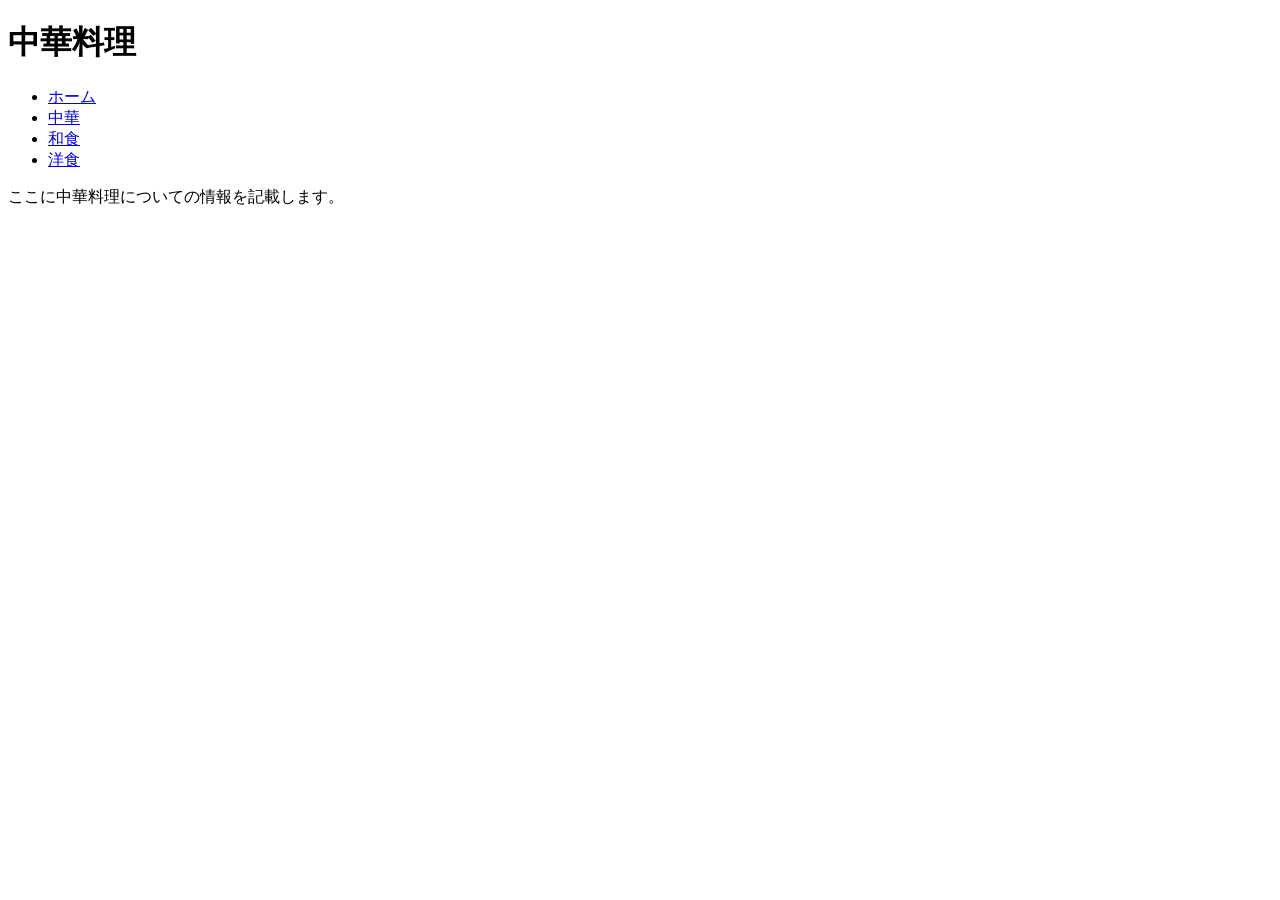
==== tyuka.html @ 07c3b8f2 "ワイヤーフレームの図のようにレイアウトになるように変更 サイドバーを追加" ====
<!DOCTYPE html>
<html lang="ja">
    <head>
        <meta charset="UTF-8">
        <title>中華料理</title>
        <link rel="stylesheet" type="text/css" href="css/tyuka.css">
    </head>
    <body>
        <div id="container">
            <div class="sidebar">
                <h1>中華料理</h1>
                <ul>
                    <li><a href="index.html">ホーム</a></li>
                    <li><a href="tyuka.html">中華</a></li>
                    <li><a href="wasyoku.html">和食</a></li>
                    <li><a href="yosyoku.html">洋食</a></li>
                </ul>
            </div>
            <div class="content">
                <p>ここに中華料理についての情報を記載します。</p>
            </div>
        </div>
    </body>
</html>
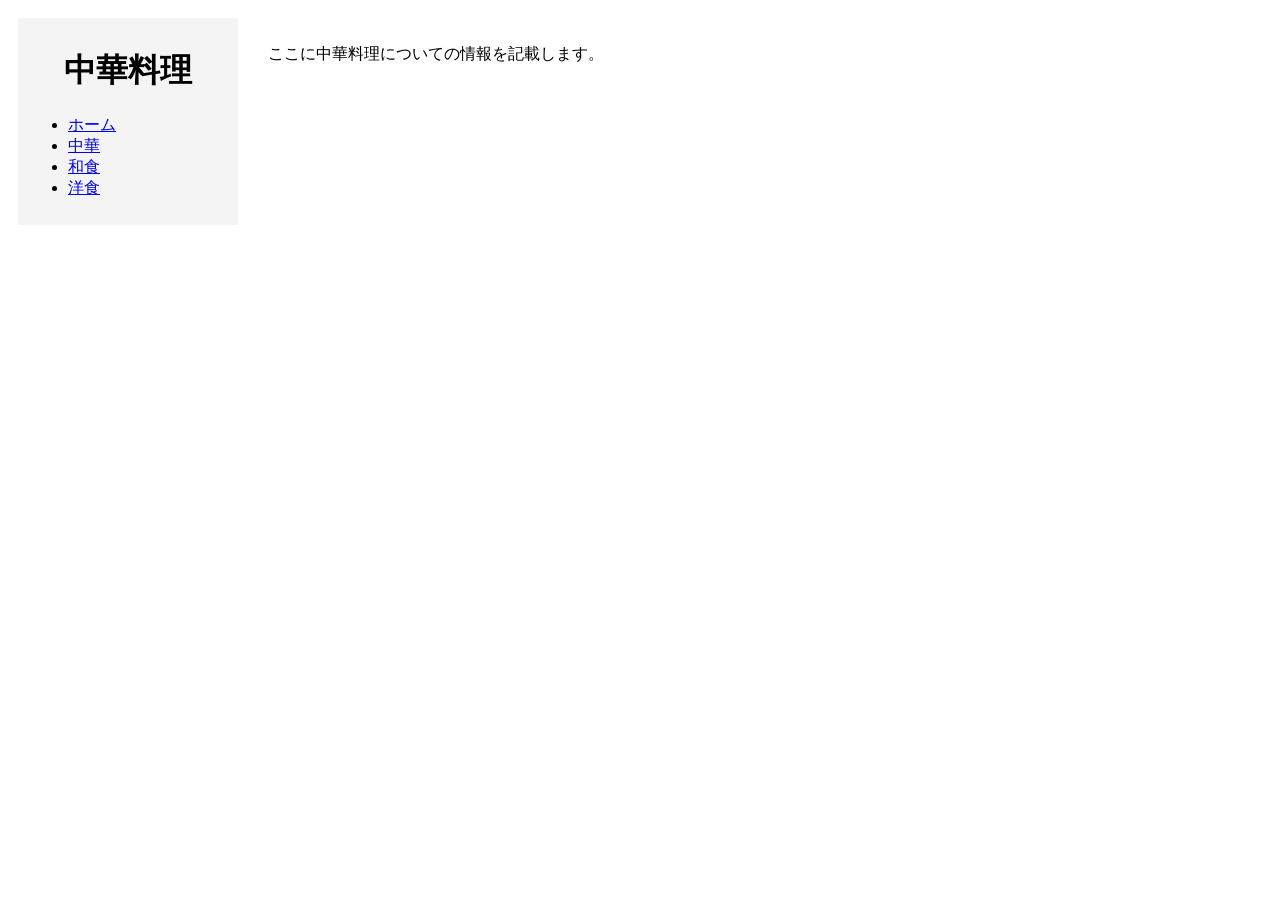
==== commit f57c880c: "CSS適用されるように変更" ====
--- a/tyuka.html
+++ b/tyuka.html
@@ -3,17 +3,17 @@
     <head>
         <meta charset="UTF-8">
         <title>中華料理</title>
-        <link rel="stylesheet" type="text/css" href="css/tyuka.css">
+        <link rel="stylesheet" type="text/css" href="./CSS/tyuka.css">
     </head>
     <body>
         <div id="container">
             <div class="sidebar">
                 <h1>中華料理</h1>
                 <ul>
-                    <li><a href="index.html">ホーム</a></li>
-                    <li><a href="tyuka.html">中華</a></li>
-                    <li><a href="wasyoku.html">和食</a></li>
-                    <li><a href="yosyoku.html">洋食</a></li>
+                    <li><a href="./index.html">ホーム</a></li>
+                    <li><a href="./tyuka.html">中華</a></li>
+                    <li><a href="./wasyoku.html">和食</a></li>
+                    <li><a href="./yosyoku.html">洋食</a></li>
                 </ul>
             </div>
             <div class="content">
--- a/CSS/tyuka.css
+++ b/CSS/tyuka.css
@@ -0,0 +1,25 @@
+#container {
+    display: flex;
+    flex-direction: row;
+}
+
+.sidebar {
+    position: sticky;
+    top: 10px;
+    width: auto; 
+    min-width: 200px;
+    background-color: #f4f4f4;
+    margin: 10px 10px 10px 10px;
+    padding: 10px;
+}
+
+.sidebar h1 {
+    white-space: nowrap;
+    text-align: center;
+}
+
+.content {
+    flex: 1;
+    margin: 10px 10px 10px 10px;
+    padding: 10px;
+}
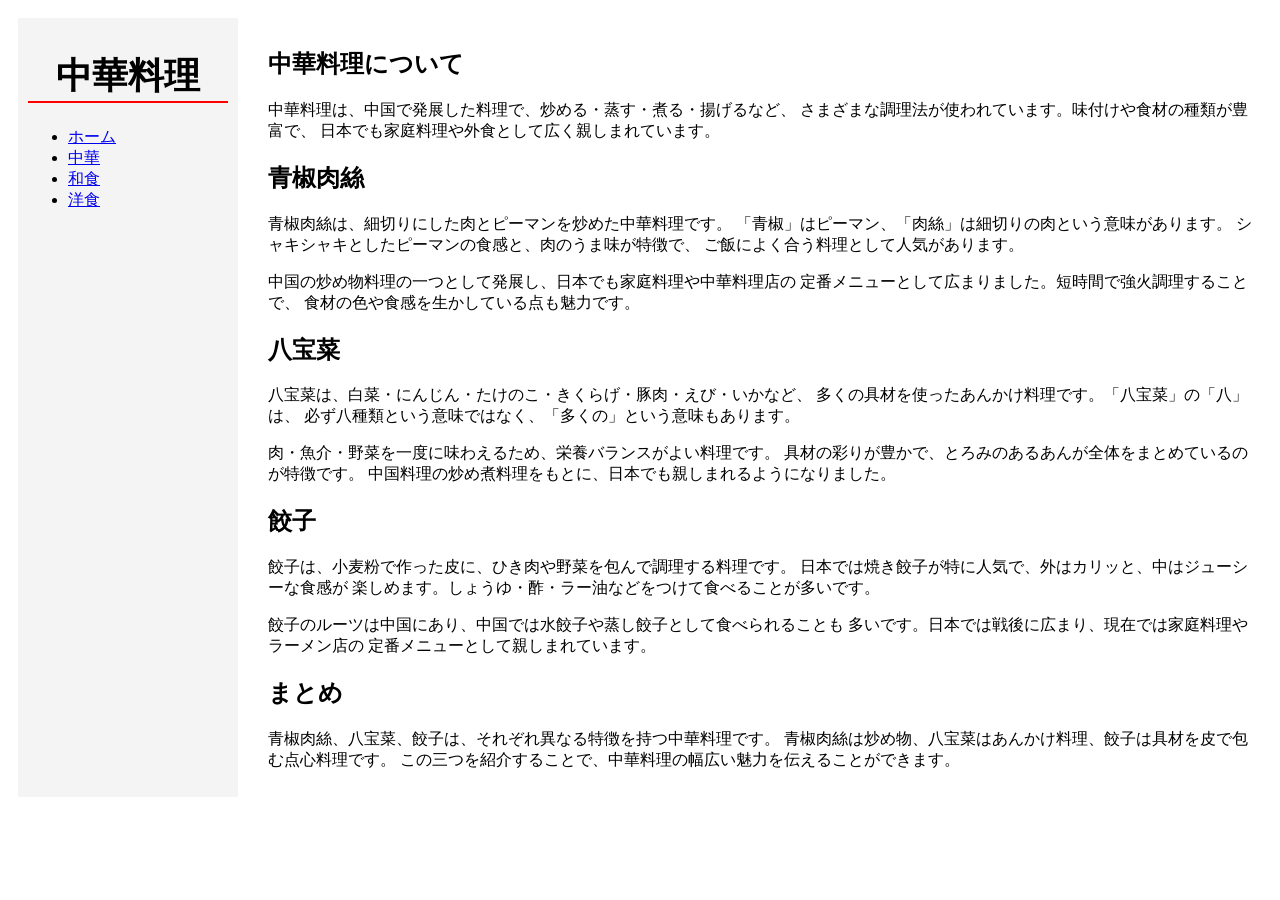
==== commit 99a40250: "中華料理の説明を書いた" ====
--- a/tyuka.html
+++ b/tyuka.html
@@ -16,8 +16,58 @@
                     <li><a href="./yosyoku.html">洋食</a></li>
                 </ul>
             </div>
+
             <div class="content">
-                <p>ここに中華料理についての情報を記載します。</p>
+                <h2>中華料理について</h2>
+                <p>
+                    中華料理は、中国で発展した料理で、炒める・蒸す・煮る・揚げるなど、
+                    さまざまな調理法が使われています。味付けや食材の種類が豊富で、
+                    日本でも家庭料理や外食として広く親しまれています。
+                </p>
+
+                <h2>青椒肉絲</h2>
+                <p>
+                    青椒肉絲は、細切りにした肉とピーマンを炒めた中華料理です。
+                    「青椒」はピーマン、「肉絲」は細切りの肉という意味があります。
+                    シャキシャキとしたピーマンの食感と、肉のうま味が特徴で、
+                    ご飯によく合う料理として人気があります。
+                </p>
+                <p>
+                    中国の炒め物料理の一つとして発展し、日本でも家庭料理や中華料理店の
+                    定番メニューとして広まりました。短時間で強火調理することで、
+                    食材の色や食感を生かしている点も魅力です。
+                </p>
+
+                <h2>八宝菜</h2>
+                <p>
+                    八宝菜は、白菜・にんじん・たけのこ・きくらげ・豚肉・えび・いかなど、
+                    多くの具材を使ったあんかけ料理です。「八宝菜」の「八」は、
+                    必ず八種類という意味ではなく、「多くの」という意味もあります。
+                </p>
+                <p>
+                    肉・魚介・野菜を一度に味わえるため、栄養バランスがよい料理です。
+                    具材の彩りが豊かで、とろみのあるあんが全体をまとめているのが特徴です。
+                    中国料理の炒め煮料理をもとに、日本でも親しまれるようになりました。
+                </p>
+
+                <h2>餃子</h2>
+                <p>
+                    餃子は、小麦粉で作った皮に、ひき肉や野菜を包んで調理する料理です。
+                    日本では焼き餃子が特に人気で、外はカリッと、中はジューシーな食感が
+                    楽しめます。しょうゆ・酢・ラー油などをつけて食べることが多いです。
+                </p>
+                <p>
+                    餃子のルーツは中国にあり、中国では水餃子や蒸し餃子として食べられることも
+                    多いです。日本では戦後に広まり、現在では家庭料理やラーメン店の
+                    定番メニューとして親しまれています。
+                </p>
+
+                <h2>まとめ</h2>
+                <p>
+                    青椒肉絲、八宝菜、餃子は、それぞれ異なる特徴を持つ中華料理です。
+                    青椒肉絲は炒め物、八宝菜はあんかけ料理、餃子は具材を皮で包む点心料理です。
+                    この三つを紹介することで、中華料理の幅広い魅力を伝えることができます。
+                </p>
             </div>
         </div>
     </body>
--- a/CSS/tyuka.css
+++ b/CSS/tyuka.css
@@ -16,6 +16,8 @@
 .sidebar h1 {
     white-space: nowrap;
     text-align: center;
+    font-size: 36px;
+    border-bottom: 2px solid #ff0000;
 }
 
 .content {
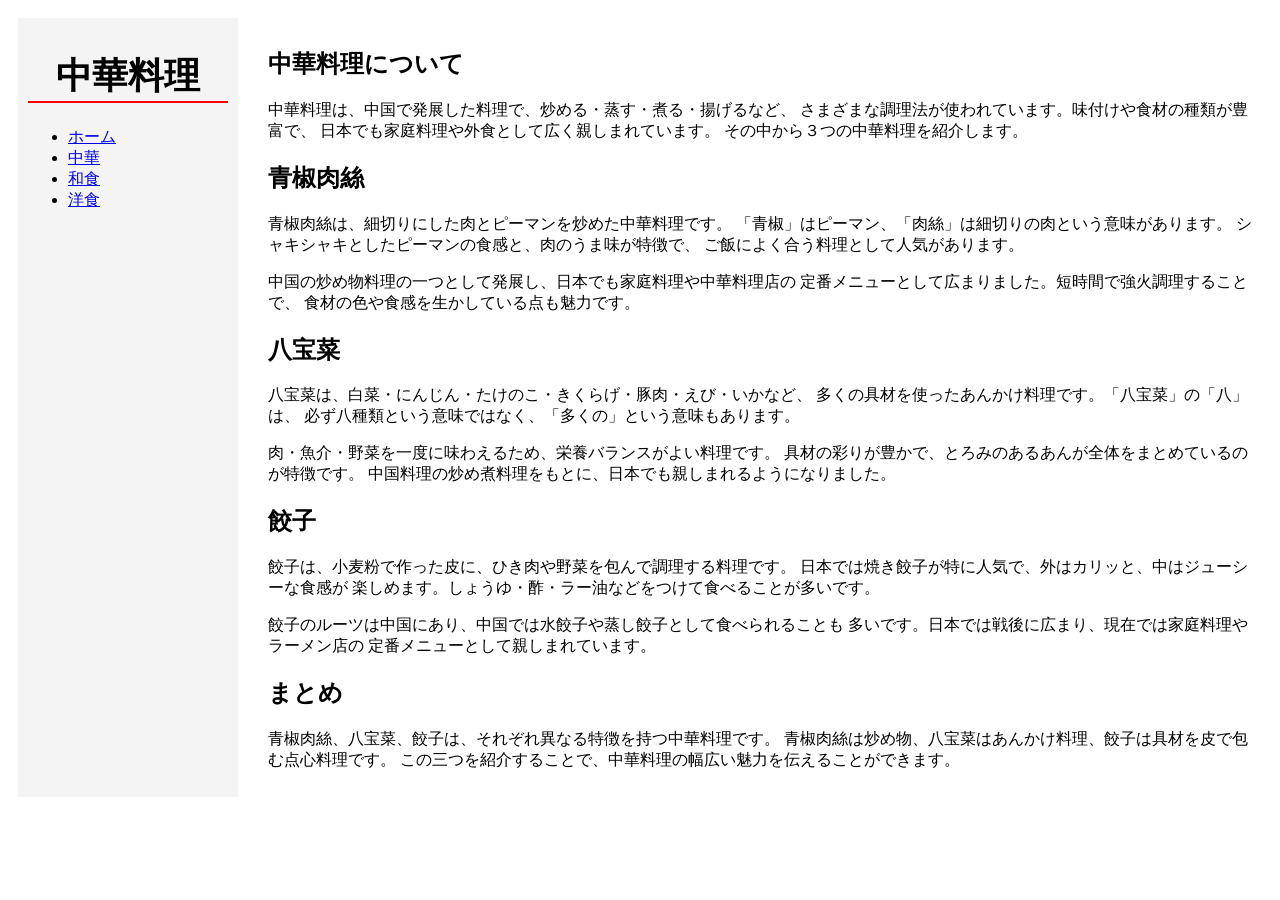
==== commit 2fba00c5: "文章を追加した" ====
--- a/tyuka.html
+++ b/tyuka.html
@@ -23,6 +23,7 @@
                     中華料理は、中国で発展した料理で、炒める・蒸す・煮る・揚げるなど、
                     さまざまな調理法が使われています。味付けや食材の種類が豊富で、
                     日本でも家庭料理や外食として広く親しまれています。
+                    その中から３つの中華料理を紹介します。
                 </p>
 
                 <h2>青椒肉絲</h2>
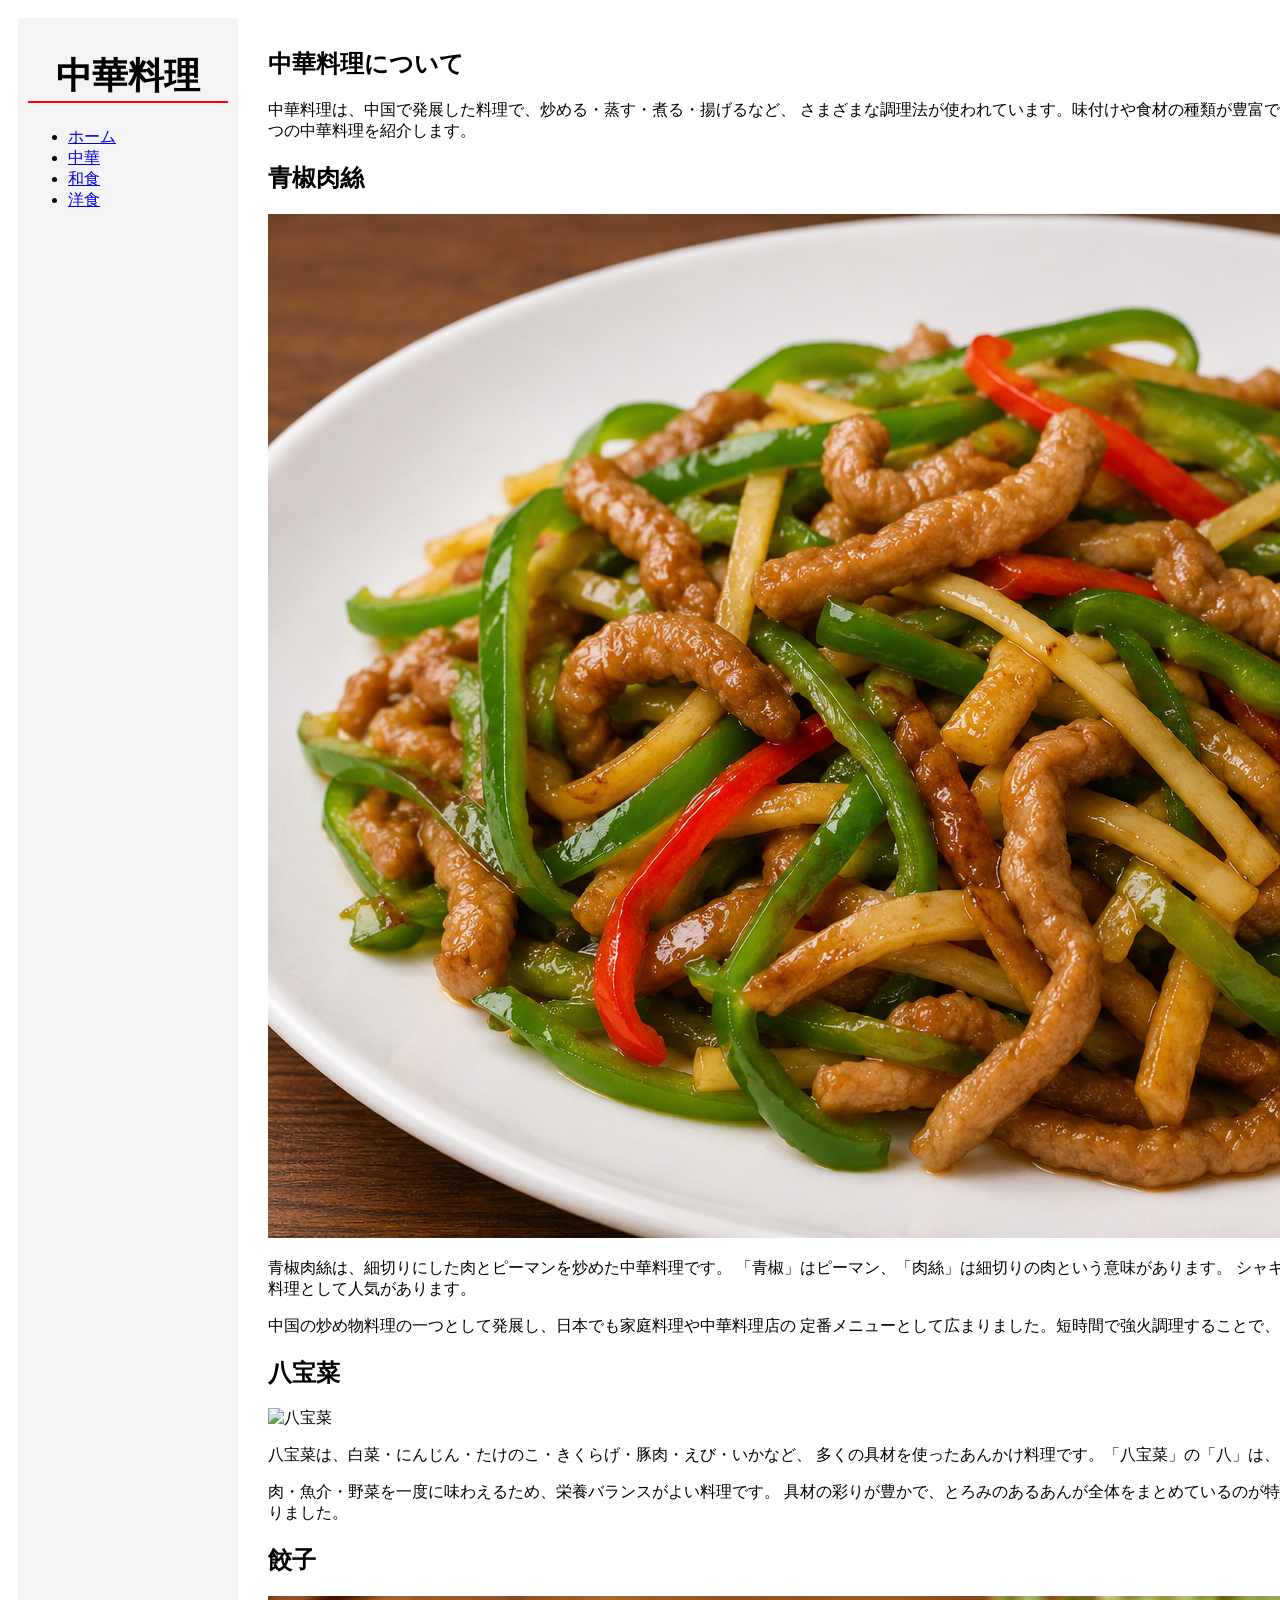
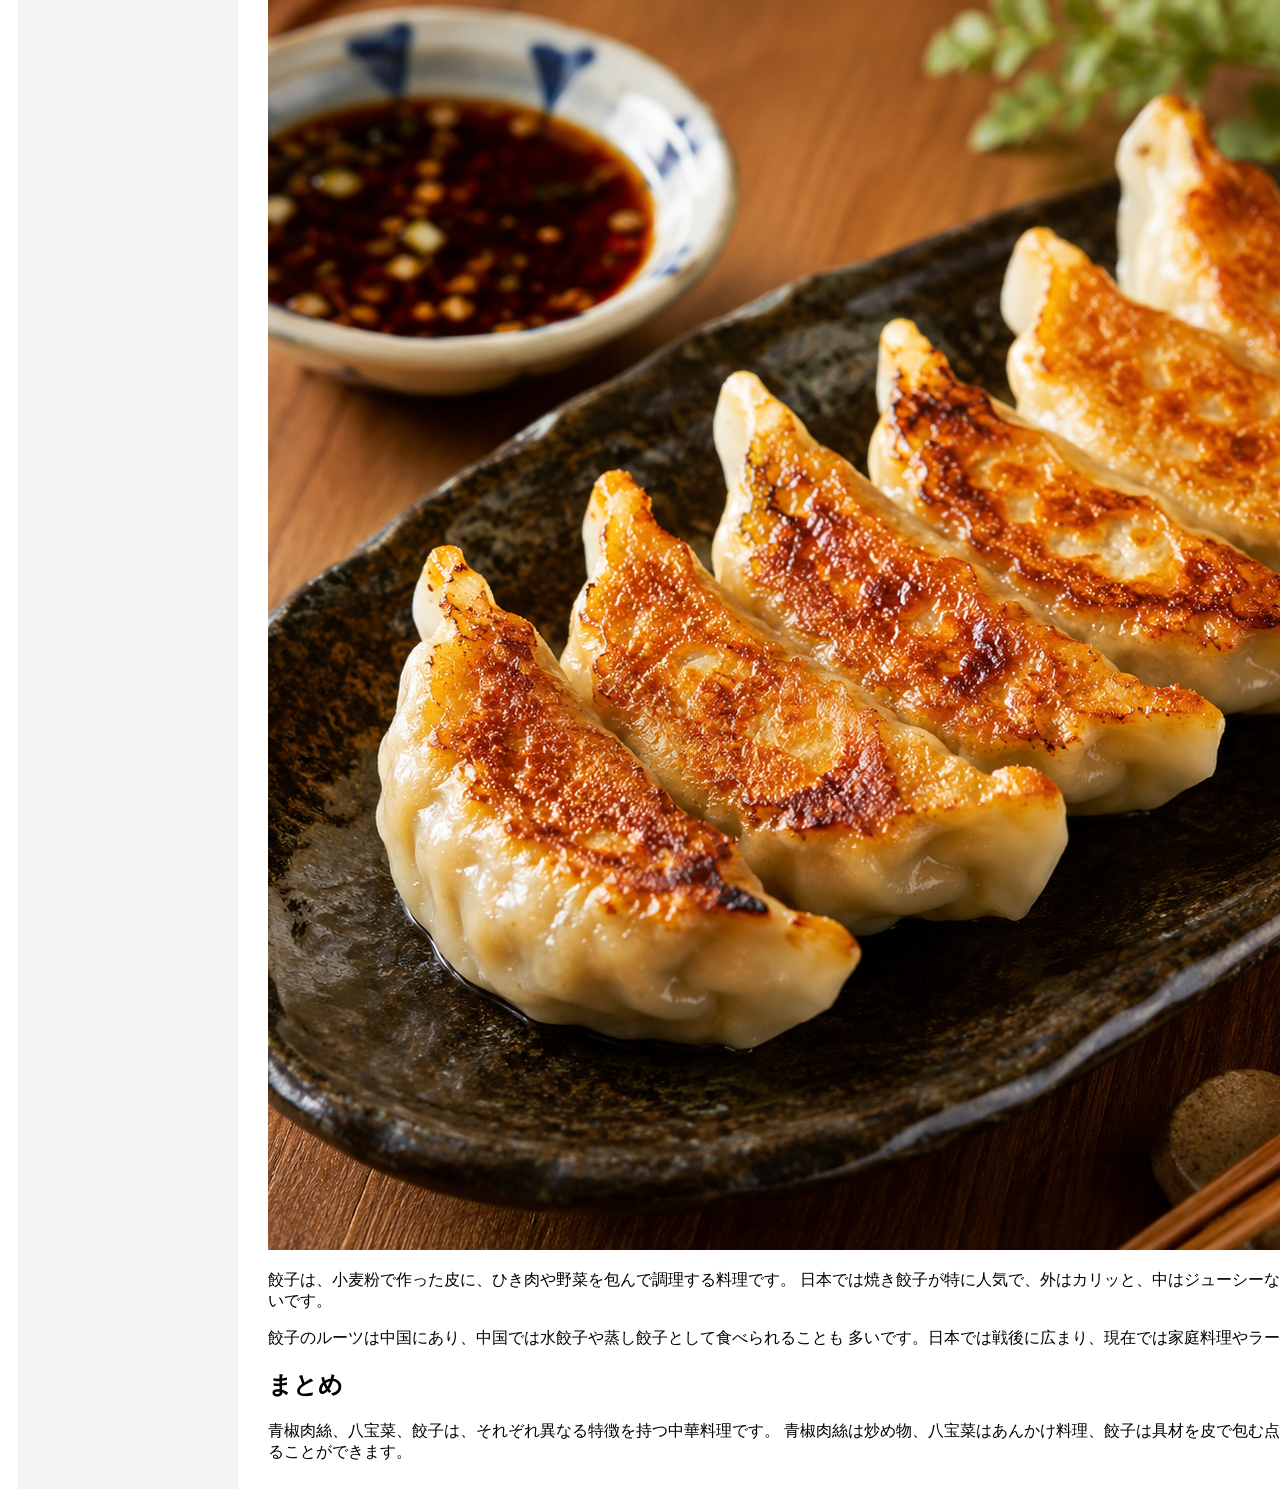
==== commit 43fa6560: "餃子、青椒肉絲、八宝菜の画像を追加した" ====
--- a/tyuka.html
+++ b/tyuka.html
@@ -5,6 +5,7 @@
         <title>中華料理</title>
         <link rel="stylesheet" type="text/css" href="./CSS/tyuka.css">
     </head>
+
     <body>
         <div id="container">
             <div class="sidebar">
@@ -23,10 +24,11 @@
                     中華料理は、中国で発展した料理で、炒める・蒸す・煮る・揚げるなど、
                     さまざまな調理法が使われています。味付けや食材の種類が豊富で、
                     日本でも家庭料理や外食として広く親しまれています。
-                    その中から３つの中華料理を紹介します。
+                    その中から3つの中華料理を紹介します。
                 </p>
 
                 <h2>青椒肉絲</h2>
+                <img src="./images/tinjaoro-su.png" alt="青椒肉絲" class="food-img">
                 <p>
                     青椒肉絲は、細切りにした肉とピーマンを炒めた中華料理です。
                     「青椒」はピーマン、「肉絲」は細切りの肉という意味があります。
@@ -40,6 +42,7 @@
                 </p>
 
                 <h2>八宝菜</h2>
+                <img src="./images/happosai.png" alt="八宝菜" class="food-img">
                 <p>
                     八宝菜は、白菜・にんじん・たけのこ・きくらげ・豚肉・えび・いかなど、
                     多くの具材を使ったあんかけ料理です。「八宝菜」の「八」は、
@@ -52,6 +55,7 @@
                 </p>
 
                 <h2>餃子</h2>
+                <img src="./images/gyoza.png" alt="餃子" class="food-img">
                 <p>
                     餃子は、小麦粉で作った皮に、ひき肉や野菜を包んで調理する料理です。
                     日本では焼き餃子が特に人気で、外はカリッと、中はジューシーな食感が
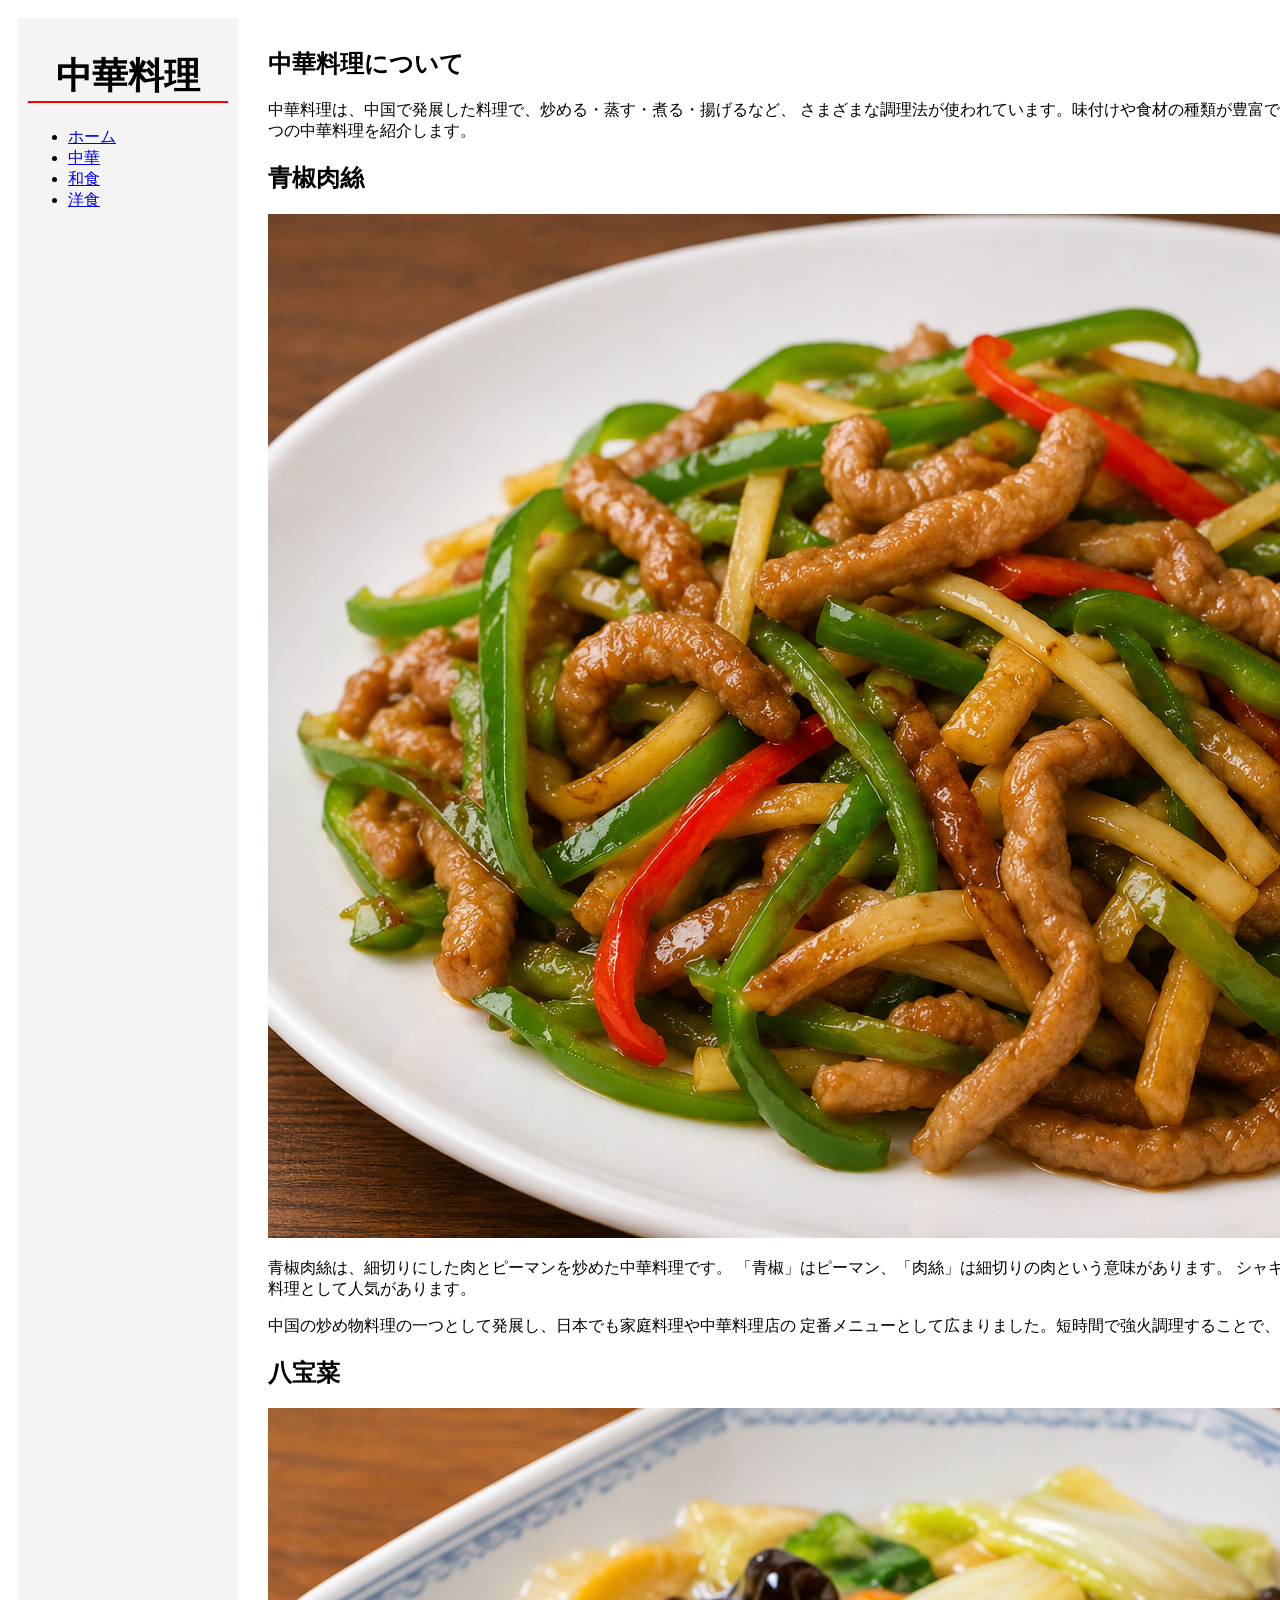
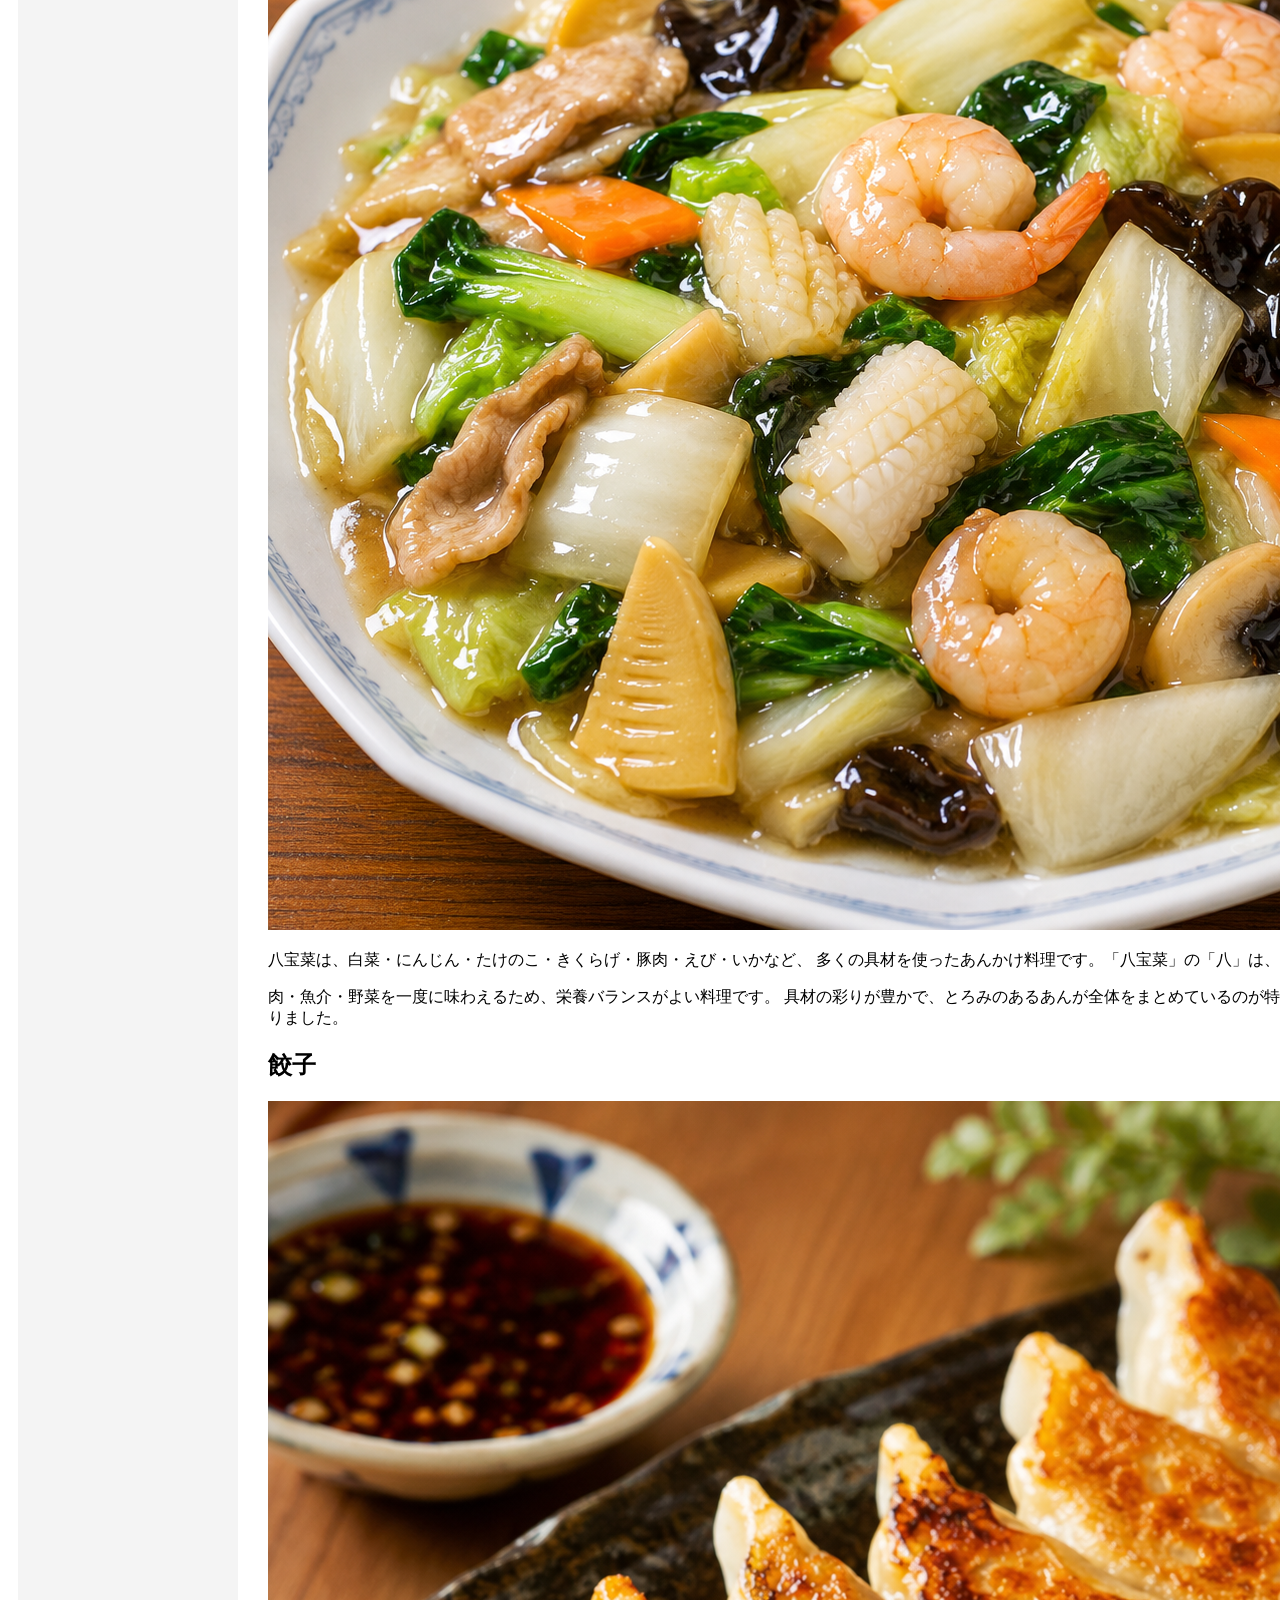
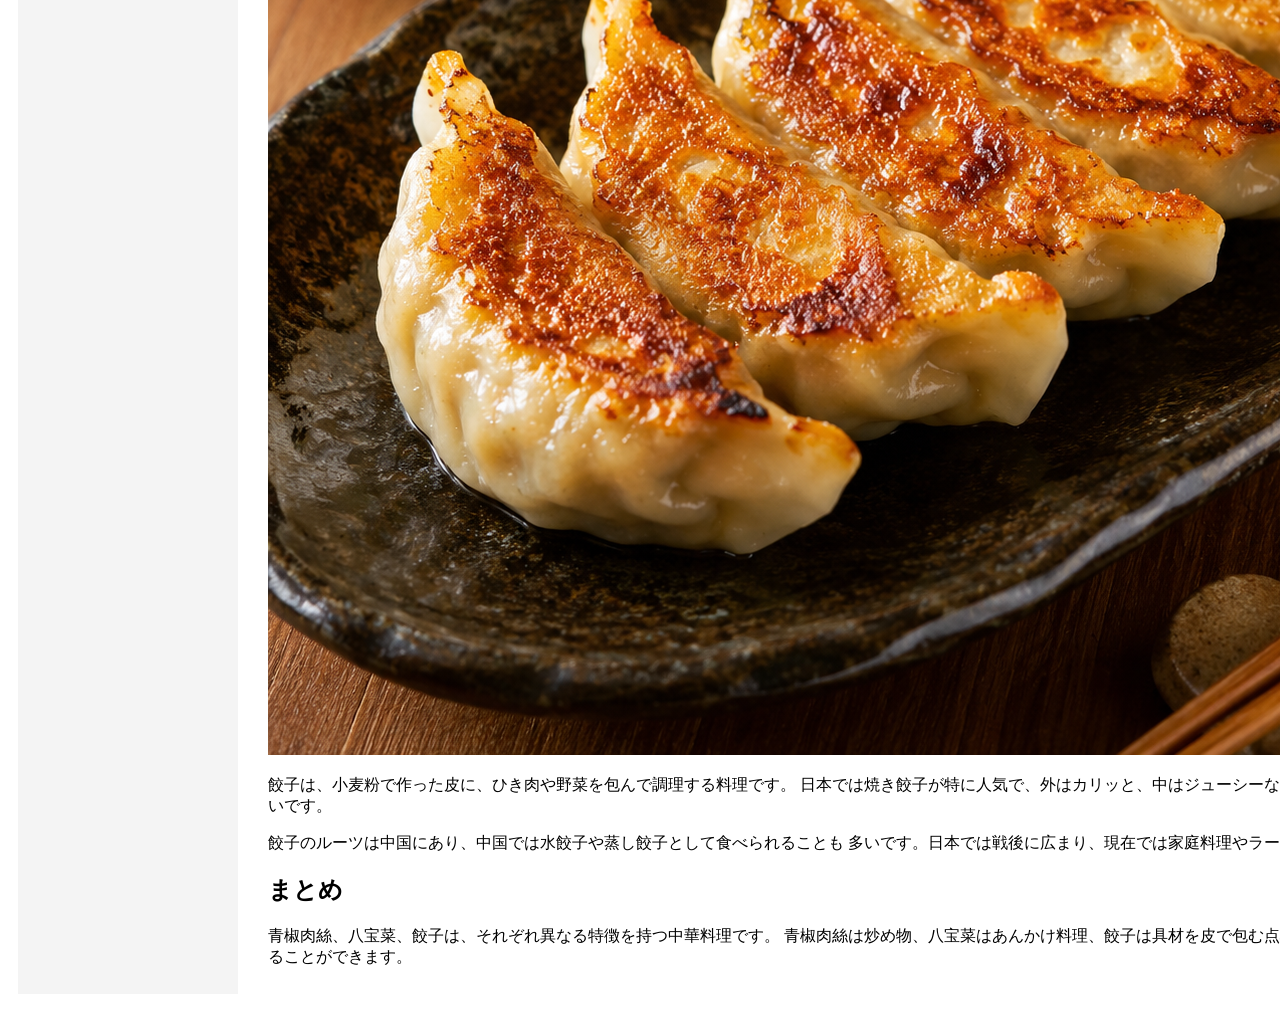
==== commit caa0a756: "八宝菜の写真を修整した" ====
--- a/tyuka.html
+++ b/tyuka.html
@@ -42,7 +42,7 @@
                 </p>
 
                 <h2>八宝菜</h2>
-                <img src="./images/happosai.png" alt="八宝菜" class="food-img">
+                <img src="./images/happousai.png" alt="八宝菜" class="food-img">
                 <p>
                     八宝菜は、白菜・にんじん・たけのこ・きくらげ・豚肉・えび・いかなど、
                     多くの具材を使ったあんかけ料理です。「八宝菜」の「八」は、
